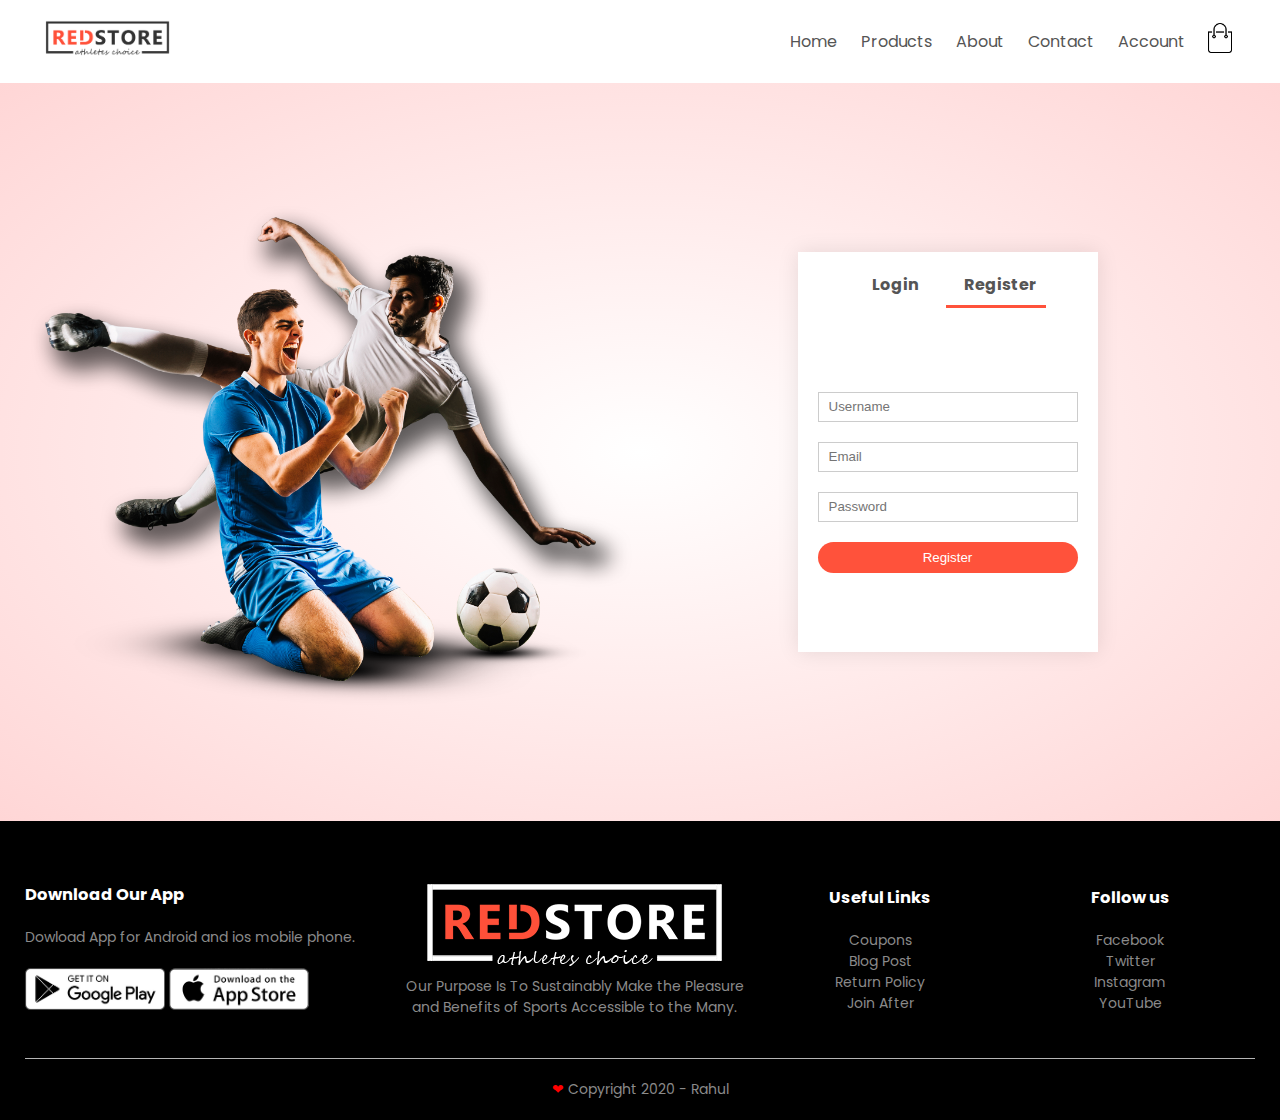
==== account.html @ 84c3fd1e "Add files via upload" ====
<!DOCTYPE html>
<html lang="en">

<head>
    <meta charset="UTF-8">
    <meta name="viewport" content="width-device-width, initial-scale = 1.0">
    <meta http-equiv="X-UA-Compatible" content="IE=edge">
    <meta name="viewport" content="width=device-width, initial-scale=1.0">
    <title>Cart</title>
    <link rel="stylesheet" href="style.css">
    <link
        href="https://fonts.googleapis.com/css2?family=Fraunces:ital,opsz,wght@1,9..144,200;1,9..144,300&family=Poppins:wght@300;400;500;600;700&display=swap"
        rel="stylesheet">

    <link rel="stylesheet" href="https://cdnjs.cloudflare.com/ajax/libs/font-awesome/4.7.0/css/font-awesome.min.css">


</head>

<body>

    <div class="container">
        <div class="navbar">
            <div class="logo">
                <a href="index.html"><img src="images/logo.png" alt="" width="125px"></a>
            </div>
            <nav>
                <ul id="MenuItems">
                    <li><a href="index.html">Home</a></li>
                    <li><a href="product-details.html">Products</a></li>
                    <li><a href="">About</a></li>
                    <li><a href="">Contact</a></li>
                    <li><a href="account.html">Account</a></li>
                </ul>
            </nav>
            <a href="cart.html"><img src="images/cart.png" alt="" width="30px" height="30px"></a>
            <img src="images/menu.png" alt="" class="menu-icon" onclick="menutoggle()">
        </div>

    </div>


    <!-- *******************Account page**************** -->

    <div class="account-page">
        <div class="container">
            <div class="row">
                <div class="col-2">
                    <img src="images/image1.png" alt="" width="100%">
                </div>
                <div class="col-2">
                    <div class="form-container">
                        <div class="form-btn">
                            <span onclick="login()">Login</span>
                            <span onclick="register()">Register</span>
                            <hr id="Indicator">
                        </div>

                        <form action="" id="LoginForm">
                            <input type="text" placeholder="Username">
                            <input type="text" placeholder="Password">
                            <button type="submit" class="btn">Login</button>
                            <a href="">Forget password</a>
                        </form>

                        <form action="" id="RegForm">
                            <input type="text" placeholder="Username">
                            <input type="email" placeholder="Email">
                            <input type="text" placeholder="Password">
                            <button type="submit" class="btn">Register</button>
                        </form>
                    </div>
                </div>
            </div>
        </div>
    </div>



    <!-- *******************Footer*********************** -->


    <div class="footer">
        <div class="container">
            <div class="row">
                <div class="footer-col-1">
                    <h3>Download Our App</h3>
                    <p>Dowload App for Android and ios mobile phone.</p>
                    <div class="app-logo">
                        <img src="images/play-store.png" alt="">
                        <img src="images/app-store.png" alt="">
                    </div>
                </div>

                <div class="footer-col-2">
                    <img src="images/logo-white.png" alt="">
                    <p>Our Purpose Is To Sustainably Make the Pleasure and Benefits of Sports Accessible to the Many.
                    </p>
                </div>

                <div class="footer-col-3">
                    <h3>Useful Links</h3>
                    <ul>
                        <li>Coupons</li>
                        <li>Blog Post</li>
                        <li>Return Policy</li>
                        <li>Join After</li>
                    </ul>
                </div>

                <div class="footer-col-4">
                    <h3>Follow us</h3>
                    <ul>
                        <li>Facebook</li>
                        <li>Twitter</li>
                        <li>Instagram</li>
                        <li>YouTube</li>
                    </ul>
                </div>
            </div>
            <hr>
            <p class="copyright">
                <span>&#10084 </span>Copyright 2020 - Rahul
            </p>
        </div>
    </div>


    <!-- **************JS for toggle menu***************** -->

    <script>
        var MenuItems = document.getElementById("MenuItems");

        MenuItems.style.maxHeight = "80px";

        function menutoggle() {
            if (MenuItems.style.maxHeight == "0px") {
                MenuItems.style.maxHeight = "200px";
            }
            else {
                MenuItems.style.maxHeight = "0px";
            }
        }
    </script>


    <!-- **************JS for Form***************** -->

    <script>
        var LoginForm = document.getElementById("LoginForm");
        var RegForm = document.getElementById("RegForm");

        var Indicator = document.getElementById("Indicator");

        function register() {
            RegForm.style.transform = "translateX(0px)";
            LoginForm.style.transform = "translateX(0px)";
            Indicator.style.transform = "translateX(100px)";
        }

        function login() {
            RegForm.style.transform = "translateX(300px)";
            LoginForm.style.transform = "translateX(300px)";
            Indicator.style.transform = "translateX(0px)"
        }


    </script>


</body>

</html>
---- style.css ----
*{
    margin: 0;
    padding: 0;
    box-sizing: border-box;
}

body{
    font-family: 'Poppins', sans-serif;
}

.header{
    background: radial-gradient(#fff,#ffd6d6);
}

.container{
    max-width: 1300px;
    margin: auto;
    padding-left: 25px;
    padding-right: 25px;
}

.navbar{
    display: flex;
    align-items: center;
    padding: 20px;
}

nav{
    flex: 1;
    text-align: right;
}

nav ul{
    display: inline-block;
    list-style-type: none;
}

nav ul li{
    display: inline-block;
    margin-right: 20px;
}

a{
    text-decoration: none;
    color: #555;
}

nav ul li a{
    position: relative;
}

nav ul li a::after{
    content: '';
    width: 0;
    height: 1px;
    background: #ff004f;
    position: absolute;
    left: 0%;
    bottom: -6px;
    transition: 0.5s;
}

nav ul li a:hover::after{
    width: 100%;
}

p{
    color: #555;
}

.row{
    display: flex;
    align-items: center;
    flex-wrap: wrap;
    justify-content: space-around;
}

.header .row{
    margin-top: 70px;
}

.col-2{
    flex-basis: 50%;
    min-width: 300px;
}

.col-2 img{
    max-width: 100%;
    padding: 50px 0;
}

.col-2 h1{
    font-size: 50px;
    line-height: 60px;
    margin: 25px 0;
}

.btn{
    display: inline-block;
    background: #ff523b;
    color: #fff;
    padding: 8px 30px;
    margin: 30px 0;
    border-radius: 30px;
    transition: 0.5s;
}

.btn:hover{
    background: #563434;
}



/* --------------------Featured Categories--------------------- */



.categories{
    margin: 70px 0;
}

.small-container{
    max-width: 1080px;
    margin: auto;
    padding-left: 25px;
    padding-right: 25px;
}

.col-3{
    flex-basis: 30%;
    min-width: 250px;
    margin-bottom: 30px;
}

.col-3 img{
    width: 100%;
}


/* --------------------Featured Products--------------------- */

.col-4{
    flex-basis: 25%;
    padding: 10px;
    min-width: 200px;
    margin-bottom: 50px;
    transition: transform 0.5s;
}

.col-4 img{
    width: 100%;
    cursor: pointer;
}

.title{
    text-align: center;
    margin: 0 auto 80px;
    position: relative;
    line-height: 60px;
    color: #555;

}

.title::after{
    content: "";
    background: #ff523b;
    width: 80px;
    height: 5px;
    border-radius: 5px;
    position: absolute;
    bottom: 0;
    left: 50%;
    transform: translateX(-50%);
}

h4{
    color: #555;
    font-weight: normal;
}

.col-4 p{
    font-size: 14px;
}

.rating {
    color: #ff523b;
}

.col-4:hover{
    transform: translateY(-5px);
}



/* --------------------Offer--------------------- */

.offer{
    background: radial-gradient(#fff,#ffd6d6);
    margin-top: 80px;
    padding: 30px 0;
}

.col-2 .offer-img{
    padding: 50px;
}

small{
    color: #555;
}



/* --------------------Testimonial--------------------- */

.testimonial{
    padding-top: 100px;
}

.testimonial .col-3{
    text-align: center;
    padding: 40px 20px;
    box-shadow: 0 0 20px 0 rgba(0,0,0,0.1);
    cursor: pointer;
    transition: transform 0.5s;
}

.testimonial .col-3 img{
    width: 50px;
    margin-top: 20px;
    border-radius: 50%;
}

.testimonial .col-3:hover{
    transform: translateY(-10px);
}

.quote{
    font-size: 30px;
    color: #ff523b;
}

.col-3 p{
    font-size: 12px;
    margin: 12px 0;
    color: #777;
}

.testimonial .col-3 h3{
    font-weight: 600;
    color: #555;
    font-size: 16px;
}



/* *******************Brands******************** */


.brands{
    margin: 100px 200px;
}

.col-5{
    width: 150px;
}

.col-5 img{
    width: 100%;
    cursor: pointer;
    filter: grayscale(100%);
}

.col-5 img:hover{
    filter: grayscale(0%);
}



/* *******************Footer*********************** */

.footer{
    background: #000;
    color: #8a8a8a;
    font-size: 14px;
    padding: 60px 0 20px;
}

.footer p{
    color: #8a8a8a;
}

.footer h3{
    color: white;
    margin-bottom: 20px;
}

.footer-col-1, .footer-col-2, .footer-col-3, .footer-col-4{
    min-width: 250px;
    margin-bottom: 20px;
} 

.footer-col-1{
    flex-basis: 30%;
}

.footer-col-2{
    flex: 1;
    text-align: center;
}

.footer-col-1{
    width: 180px;
    margin-bottom: 20px;
}

.footer-col-3, .footer-col-4{
    flex-basis: 12%;
    text-align: center;
}

.footer-col-3 ul li:hover{
    color: #ff523b;
    text-decoration: underline;
    cursor: pointer;
}

.footer-col-4 ul li:hover{
    color: #ff523b;
    text-decoration: underline;
    cursor: pointer;
}


ul{
    list-style-type: none;
}

.app-logo{
    margin-top: 20px;
}

.app-logo img{
    width: 140px;
}

.app-logo img:hover{
    transform: scale(1.02);
    cursor: pointer;
}


.footer hr{
    border: none;
    background: #b5b5b5;
    height: 1px;
    margin: 20px 0;
}

.copyright{
    text-align: center;
}

.copyright span{
    color: hsl(0, 100%, 50%);
}




/* *************************************************************** */


.menu-icon{
    width: 28px;
    margin-left: 20px;
    display: none;
}

/* ---------media query for menu------- */


@media only screen and (max-width: 800px){
    nav ul{
        position: absolute;
        top: 70px;
        left: 0;
        background: #333;
        width: 100%;
        overflow: hidden;
        transition: max-height 0.5s;
    }

    nav ul li{
        display: block;
        margin-right: 50px;
        margin-top: 10px;
        margin-bottom: 10px;
    }

    nav ul li a{
        color: #fff;
    }

    .menu-icon{
        display: block;
        cursor: pointer;
    }
}


/* ---------media query for less that 600 screen size------- */

@media only screen and (max-width: 600px){
    .row{
        text-align: center;
    }

    .col-2,.col-3,.col-4{
        flex-basis: 100%;
    }

    .single-product .row{
        text-align: left;
    }

    .single-product .col-2{
        padding: 20px 0;
    }

    .single-product h1{
        font-size: 26px;
        line-height: 32px;
    }

    .cart-info p{
        display: none;
    }


}

 */

/* *****************All Products******************* */


.row-2{
    justify-content: space-between;
    margin: 100px auto 50px;
}

select{
    border: 1px solid #ff523b;
    padding: 5px;
}

select:focus{
    outline: none;
}


.page-btn{
    margin: 0 auto 80px;
}

.page-btn span{
    display: inline-block;
    border: 1px solid #ff523b;
    margin-left: 10px;
    width: 40px;
    height: 40px;
    text-align: center;
    line-height: 40px;
    cursor: pointer;
}

.page-btn span:hover{
    background: #ff523b;
    color: #fff;
}





/* ****************Single Product Details*******************  */

.single-product{

    margin-top: 80px;

}

.single-product .col-2 img{
    padding: 0;
}

.single-product .col-2{
    padding: 20px;
}

.single-product h4{
    margin: 20px 0;
    font-size: 22px;
    font-weight: bold;
}

.single-product select{
    display: block;
    padding: 10px;
    margin-top: 20px;
}

.single-product input{
    width: 50px;
    height: 40px;
    padding-left: 10px;
    font-size: 20px;
    margin-right: 10px;
    border: 1px solid #ff523b;
}

input:focus{
    outline: none;
}

.single-product .fa{
    color: #ff523b;
    margin-left: 10px;
}


.small-img-row{
    display: flex;
    justify-content: space-between;

}

.small-img-col{
    flex-basis: 24%;
    cursor: pointer;
}

/* --------->>>>>>> */

.row-2{
    justify-content: space-between;
    margin: 100px auto 50px;
}




/* ****************Cart Items Details**************** */


.cart-page{
    margin: 80px auto;
}


table{
    width: 100%;
    border-collapse: collapse;
}

.cart-info{
    display: flex;
    flex-wrap: wrap;

}

th{
    text-align: left;
    padding: 5px;
    color: #fff;
    background: #ff523b;
    font-weight: normal;
}

td{
    padding: 10px 5px;
}

td input{
    width: 40px;
    height: 30px;
    padding: 5px;
}


td a{
    color: #ff523b;
    font-size: 12px;
}

td img{
    width: 80px;
    height: 80px;
    margin-right: 10px;
} 



.total-price{
    display: flex;
    justify-content: flex-end;
}

.total-price table{
    border-top: 3px solid #ff523b;
    width: 100%;
    max-width: 400px;
}

td:last-child{
    text-align: right;
}

th:last-child{
    text-align: right;
} 




/* *******************Account page**************** */

.account-page{
    padding: 50px 0;
    background: radial-gradient(#fff,#ffd6d6);
}

.form-container{
    background: #fff;
    width: 300px;
    height: 400px;
    position: relative;
    text-align: center;
    padding: 20px 0;
    margin: auto;
    box-shadow: 0 0 20px 0 rgba(0,0,0,0.1);
    overflow: hidden;
}

.form-container span{
    font-weight: bold;
    padding: 0 10px;
    color: #555;
    cursor: pointer;
    width: 100px;
    display: inline-block;
    
}

.form-btn{
    display: inline-block;
}

.form-container form{
    max-width: 300px;
    padding: 0 20px;
    position: absolute;
    top: 130px;
    transition: transform 1s;
}

form input{
    width: 100%;
    height: 30px;
    margin: 10px 0;
    padding: 0 10px;
    border: 1px solid #ccc;
}

form .btn{
    width: 100%;
    border: none;
    cursor: pointer;
    margin: 10px 0;
}

form .btn:focus{
    outline: none;
}

#LoginForm{
    left: -300px;
}

#RegForm{
    left: 0;
}

form a{
    font-size: 12px;
}

#Indicator{
    width: 100px;
    border: none;
    background: #ff523b;
    height: 3px;
    margin-top: 8px;
    transform: translateX(100px);
    transition: transform 1s;
}
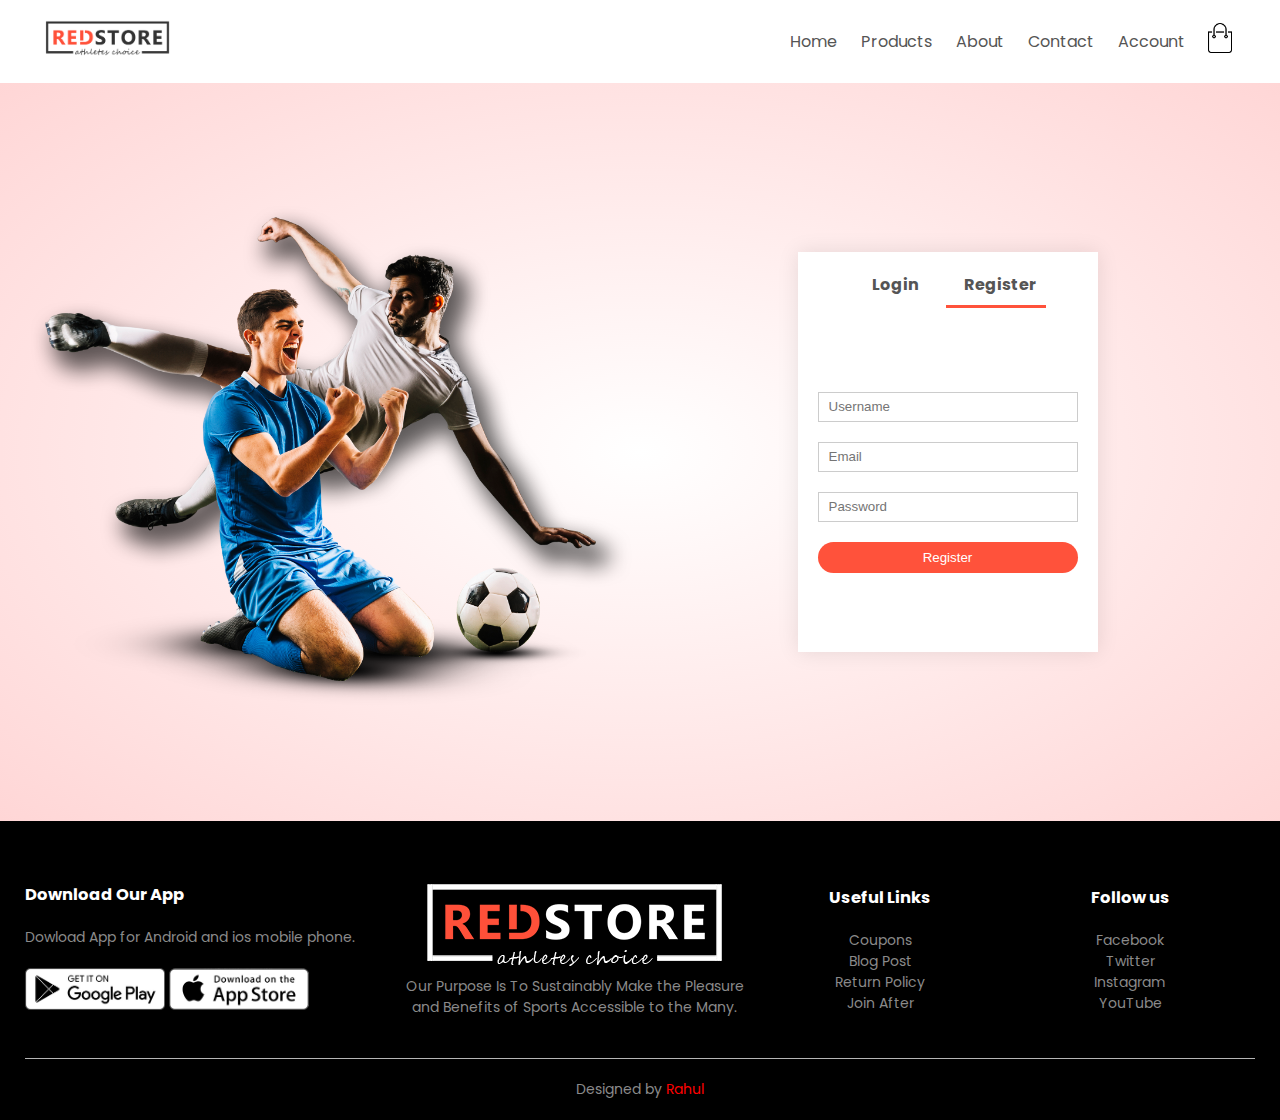
==== commit 9533ac46: "Update account.html" ====
--- a/account.html
+++ b/account.html
@@ -28,8 +28,8 @@
                 <ul id="MenuItems">
                     <li><a href="index.html">Home</a></li>
                     <li><a href="product-details.html">Products</a></li>
-                    <li><a href="">About</a></li>
-                    <li><a href="">Contact</a></li>
+                    <li><a href="about.html">About</a></li>
+                    <li><a href="contact.html">Contact</a></li>
                     <li><a href="account.html">Account</a></li>
                 </ul>
             </nav>
@@ -41,6 +41,8 @@
 
 
     <!-- *******************Account page**************** -->
+
+
 
     <div class="account-page">
         <div class="container">
@@ -120,7 +122,7 @@
             </div>
             <hr>
             <p class="copyright">
-                <span>&#10084 </span>Copyright 2020 - Rahul
+                Designed by <span>Rahul</span>
             </p>
         </div>
     </div>
@@ -168,6 +170,10 @@
     </script>
 
 
+
+
+
+
 </body>
 
-</html>+</html>
--- a/style.css
+++ b/style.css
@@ -257,11 +257,11 @@
 
 
 .brands{
-    margin: 100px 200px;
+    margin: 100px auto;
 }
 
 .col-5{
-    width: 150px;
+    width: 160px;
 }
 
 .col-5 img{
@@ -704,4 +704,67 @@
     margin-top: 8px;
     transform: translateX(100px);
     transition: transform 1s;
-}+}
+
+
+
+
+
+/* ****************************About Us******************* */
+
+.imagesss img{
+    display: block;
+    width: 95%;
+    height: 70vh;
+    margin: 0 auto;
+    transform: 0.8s;
+    margin-bottom: 100px;
+    filter: brightness(50%);
+    transition: all 0.5s;
+}
+
+.imagesss img:hover{
+    filter: brightness(100%);
+}
+
+.about-us{
+    max-width: 1300px;
+    margin: auto;
+    padding-left: 25px;
+    padding-right: 25px;
+    text-align: center;
+}
+
+.about-us h1{
+    position: absolute;
+    top: 280px;
+    left: 13%;
+    font-size: 100px;
+    color: white;
+    text-shadow: 0px 4px 6px rgba(0,0,0,0.4),
+             0px 8px 16px rgba(0,0,0,0.1),
+             0px 18px 26px rgba(0,0,0,0.1);
+}
+
+.about-us span{
+    color: #ff004f;
+}
+
+.about-us h5{
+    font-size: 20px;
+    margin-bottom: 40px;
+    color: #ff004f;
+}
+
+.about-us p{
+    font-size: 15px;
+    margin: 10px;
+}
+
+
+
+
+/* *****************************Contact Us*********************** */
+
+
+
